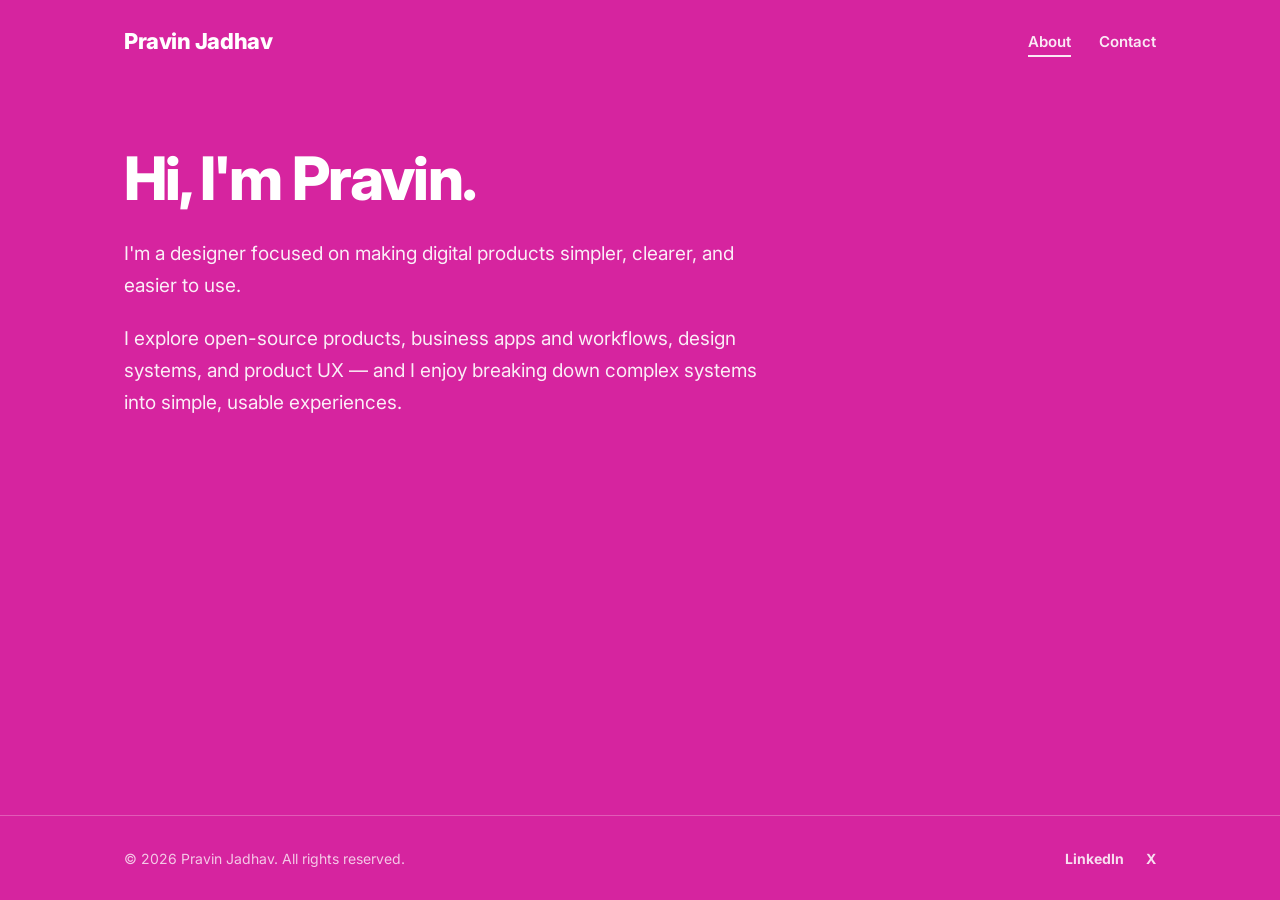
==== about.html @ 208a6228 "Add personal site: 37signals-style blog with SEO baked in Static site for askpravinjadhav.com: navba" ====
<!DOCTYPE html>
<html lang="en">
<head>
<meta charset="UTF-8">
<meta name="viewport" content="width=device-width, initial-scale=1.0">
<title>About — Pravin Jadhav</title>
<meta name="description" content="Pravin Jadhav is a designer focused on making digital products simpler, clearer, and easier to use.">
<link rel="canonical" href="https://askpravinjadhav.com/about.html">
<meta name="robots" content="index, follow">

<meta property="og:type" content="website">
<meta property="og:site_name" content="Pravin Jadhav">
<meta property="og:title" content="About — Pravin Jadhav">
<meta property="og:description" content="Pravin Jadhav is a designer focused on making digital products simpler, clearer, and easier to use.">
<meta property="og:url" content="https://askpravinjadhav.com/about.html">
<meta property="og:image" content="https://askpravinjadhav.com/og-image.png">

<meta name="twitter:card" content="summary_large_image">
<meta name="twitter:site" content="@askpravinjadhav">
<meta name="twitter:title" content="About — Pravin Jadhav">
<meta name="twitter:description" content="Pravin Jadhav is a designer focused on making digital products simpler, clearer, and easier to use.">
<meta name="twitter:image" content="https://askpravinjadhav.com/og-image.png">

<link rel="stylesheet" href="css/style.css">
</head>
<body>

<header class="navbar">
  <div class="wrap">
    <a href="index.html" class="brand">Pravin Jadhav</a>
    <ul class="nav-links">
      <li><a href="about.html" class="active">About</a></li>
      <li><a href="contact.html">Contact</a></li>
    </ul>
  </div>
</header>

<main>
  <section class="page">
    <div class="wrap">
      <h1>Hi, I'm Pravin.</h1>
      <p>I'm a designer focused on making digital products simpler, clearer, and easier to use.</p>
      <p>I explore open-source products, business apps and workflows, design systems, and product UX — and I enjoy breaking down complex systems into simple, usable experiences.</p>
    </div>
  </section>
</main>

<footer>
  <div class="wrap">
    <span class="footer-brand">© 2026 Pravin Jadhav. All rights reserved.</span>
    <ul class="social-links">
      <li><a href="https://linkedin.com/in/askpravinjadhav" target="_blank" rel="noopener noreferrer">LinkedIn</a></li>
      <li><a href="https://x.com/askpravinjadhav" target="_blank" rel="noopener noreferrer">X</a></li>
    </ul>
  </div>
</footer>

<script src="js/main.js"></script>
</body>
</html>
---- css/style.css ----
/* Kokam — 37signals-inspired styling */

@import url('https://fonts.googleapis.com/css2?family=Inter:wght@400;500;700;800&display=swap');

* {
  box-sizing: border-box;
}

html, body {
  margin: 0;
  padding: 0;
}

body {
  font-family: 'Inter', -apple-system, BlinkMacSystemFont, 'Segoe UI', Helvetica, Arial, sans-serif;
  color: #ffffff;
  min-height: 100vh;
  transition: background-color 0.4s ease;
  display: flex;
  flex-direction: column;
}

a {
  color: #ffffff;
  text-decoration: none;
}

a:hover {
  text-decoration: underline;
}

.wrap {
  width: 100%;
  max-width: 1080px;
  margin: 0 auto;
  padding: 0 24px;
}

/* Navbar */

.navbar {
  padding: 28px 0;
}

.navbar .wrap {
  display: flex;
  align-items: center;
  justify-content: space-between;
}

.brand {
  font-weight: 800;
  font-size: 22px;
  letter-spacing: -0.02em;
}

.brand:hover {
  text-decoration: none;
  opacity: 0.85;
}

.nav-links {
  display: flex;
  gap: 28px;
  list-style: none;
  margin: 0;
  padding: 0;
}

.nav-links a {
  font-weight: 600;
  font-size: 15px;
  opacity: 0.9;
}

.nav-links a:hover {
  opacity: 1;
}

.nav-links a.active {
  border-bottom: 2px solid #ffffff;
  padding-bottom: 4px;
}

/* Main / hero */

main {
  flex: 1;
}

.hero {
  padding: 60px 0 48px;
}

.hero h1 {
  font-size: clamp(40px, 7vw, 76px);
  line-height: 1.05;
  font-weight: 800;
  letter-spacing: -0.03em;
  margin: 0 0 20px;
  max-width: 820px;
}

.hero p.lede {
  font-size: clamp(18px, 2.4vw, 24px);
  line-height: 1.5;
  max-width: 640px;
  opacity: 0.92;
  margin: 0;
}

/* Posts list */

.posts {
  padding: 20px 0 80px;
  border-top: 1px solid rgba(255, 255, 255, 0.25);
}

.post-item {
  padding: 40px 0;
  border-bottom: 1px solid rgba(255, 255, 255, 0.25);
  display: flex;
  flex-direction: column;
  gap: 10px;
}

.post-item .post-num {
  font-weight: 700;
  font-size: 14px;
  opacity: 0.7;
  letter-spacing: 0.04em;
}

.post-item h2 {
  font-size: clamp(24px, 3.6vw, 34px);
  margin: 0;
  font-weight: 800;
  letter-spacing: -0.02em;
}

.post-item h2 a:hover {
  text-decoration: underline;
}

.post-item p {
  margin: 0;
  max-width: 680px;
  font-size: 17px;
  line-height: 1.6;
  opacity: 0.9;
}

.read-more {
  font-weight: 700;
  font-size: 15px;
  display: inline-block;
  margin-top: 4px;
}

/* Simple page (about / contact) */

.page {
  padding: 60px 0 100px;
}

.page h1 {
  font-size: clamp(36px, 6vw, 60px);
  font-weight: 800;
  letter-spacing: -0.03em;
  margin: 0 0 24px;
}

.page p {
  font-size: 19px;
  line-height: 1.7;
  max-width: 640px;
  opacity: 0.92;
  margin: 0 0 20px;
}

.contact-list {
  list-style: none;
  padding: 0;
  margin: 32px 0 0;
}

.contact-list li {
  font-size: 20px;
  font-weight: 700;
  margin-bottom: 14px;
}

/* Article */

.article {
  padding: 60px 0 100px;
}

.article .post-num {
  font-weight: 700;
  font-size: 14px;
  opacity: 0.7;
  letter-spacing: 0.04em;
  display: block;
  margin-bottom: 14px;
}

.article h1 {
  font-size: clamp(32px, 5.5vw, 56px);
  font-weight: 800;
  letter-spacing: -0.03em;
  margin: 0 0 28px;
  max-width: 800px;
}

.article .body p {
  font-size: 19px;
  line-height: 1.75;
  max-width: 680px;
  opacity: 0.94;
  margin: 0 0 22px;
}

.back-link {
  display: inline-block;
  margin-bottom: 40px;
  font-weight: 700;
  font-size: 15px;
  opacity: 0.85;
}

/* Footer */

footer {
  border-top: 1px solid rgba(255, 255, 255, 0.25);
  padding: 32px 0;
}

footer .wrap {
  display: flex;
  align-items: center;
  justify-content: space-between;
  flex-wrap: wrap;
  gap: 16px;
}

.footer-brand {
  font-size: 14px;
  opacity: 0.75;
}

.social-links {
  display: flex;
  gap: 22px;
  list-style: none;
  margin: 0;
  padding: 0;
}

.social-links a {
  font-weight: 700;
  font-size: 14px;
  opacity: 0.85;
}

.social-links a:hover {
  opacity: 1;
}

@media (max-width: 600px) {
  .nav-links {
    gap: 16px;
  }
}
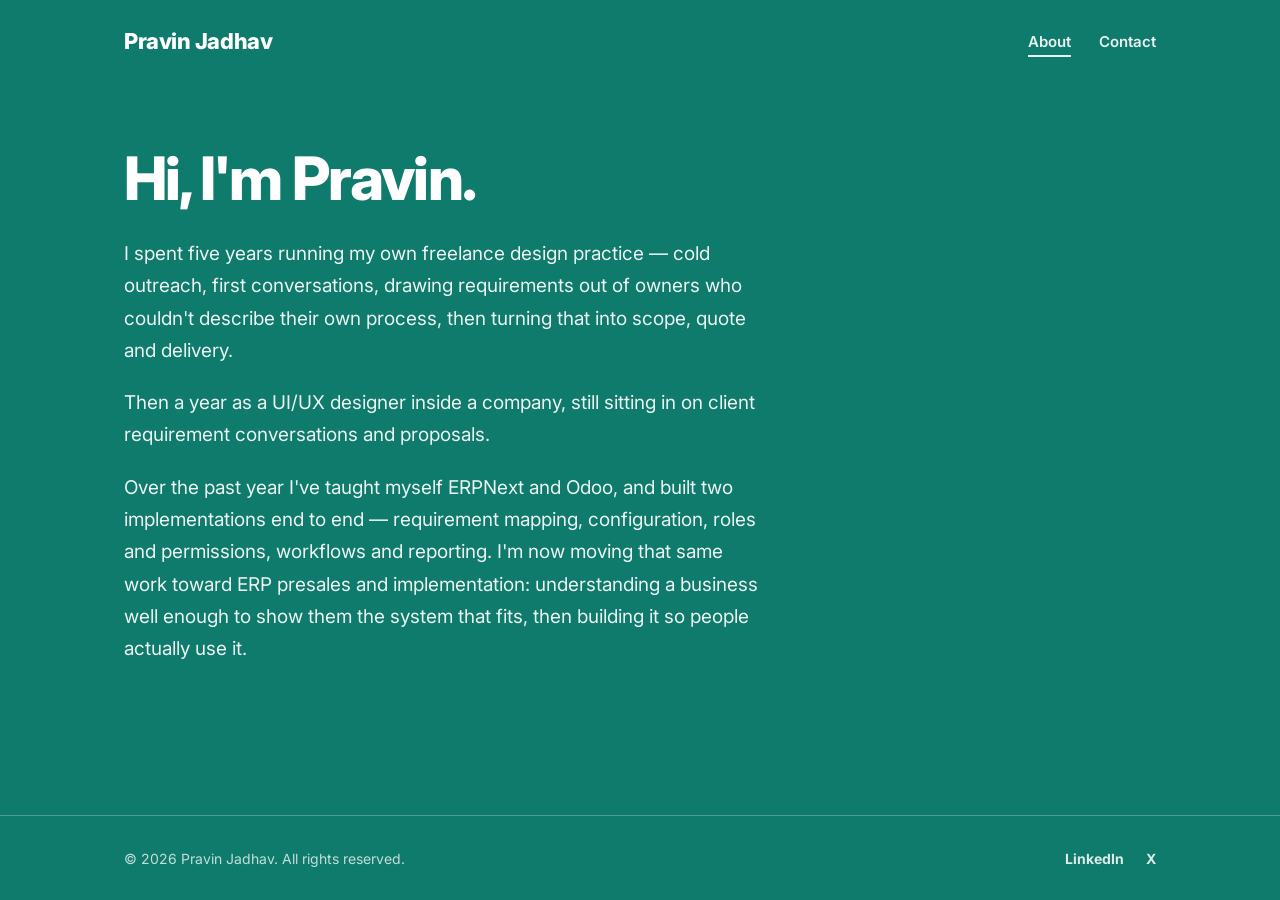
==== commit 1752be98: "Rework content for the shift from design to ERP consulting Replace design-portfolio framing with a f" ====
--- a/about.html
+++ b/about.html
@@ -4,21 +4,21 @@
 <meta charset="UTF-8">
 <meta name="viewport" content="width=device-width, initial-scale=1.0">
 <title>About — Pravin Jadhav</title>
-<meta name="description" content="Pravin Jadhav is a designer focused on making digital products simpler, clearer, and easier to use.">
+<meta name="description" content="Pravin Jadhav's history: five years of freelance client work, a year of product design, now ERP presales and implementation.">
 <link rel="canonical" href="https://askpravinjadhav.com/about.html">
 <meta name="robots" content="index, follow">
 
 <meta property="og:type" content="website">
 <meta property="og:site_name" content="Pravin Jadhav">
 <meta property="og:title" content="About — Pravin Jadhav">
-<meta property="og:description" content="Pravin Jadhav is a designer focused on making digital products simpler, clearer, and easier to use.">
+<meta property="og:description" content="Pravin Jadhav's history: five years of freelance client work, a year of product design, now ERP presales and implementation.">
 <meta property="og:url" content="https://askpravinjadhav.com/about.html">
 <meta property="og:image" content="https://askpravinjadhav.com/og-image.png">
 
 <meta name="twitter:card" content="summary_large_image">
 <meta name="twitter:site" content="@askpravinjadhav">
 <meta name="twitter:title" content="About — Pravin Jadhav">
-<meta name="twitter:description" content="Pravin Jadhav is a designer focused on making digital products simpler, clearer, and easier to use.">
+<meta name="twitter:description" content="Pravin Jadhav's history: five years of freelance client work, a year of product design, now ERP presales and implementation.">
 <meta name="twitter:image" content="https://askpravinjadhav.com/og-image.png">
 
 <link rel="stylesheet" href="css/style.css">
@@ -39,8 +39,9 @@
   <section class="page">
     <div class="wrap">
       <h1>Hi, I'm Pravin.</h1>
-      <p>I'm a designer focused on making digital products simpler, clearer, and easier to use.</p>
-      <p>I explore open-source products, business apps and workflows, design systems, and product UX — and I enjoy breaking down complex systems into simple, usable experiences.</p>
+      <p>I spent five years running my own freelance design practice — cold outreach, first conversations, drawing requirements out of owners who couldn't describe their own process, then turning that into scope, quote and delivery.</p>
+      <p>Then a year as a UI/UX designer inside a company, still sitting in on client requirement conversations and proposals.</p>
+      <p>Over the past year I've taught myself ERPNext and Odoo, and built two implementations end to end — requirement mapping, configuration, roles and permissions, workflows and reporting. I'm now moving that same work toward ERP presales and implementation: understanding a business well enough to show them the system that fits, then building it so people actually use it.</p>
     </div>
   </section>
 </main>
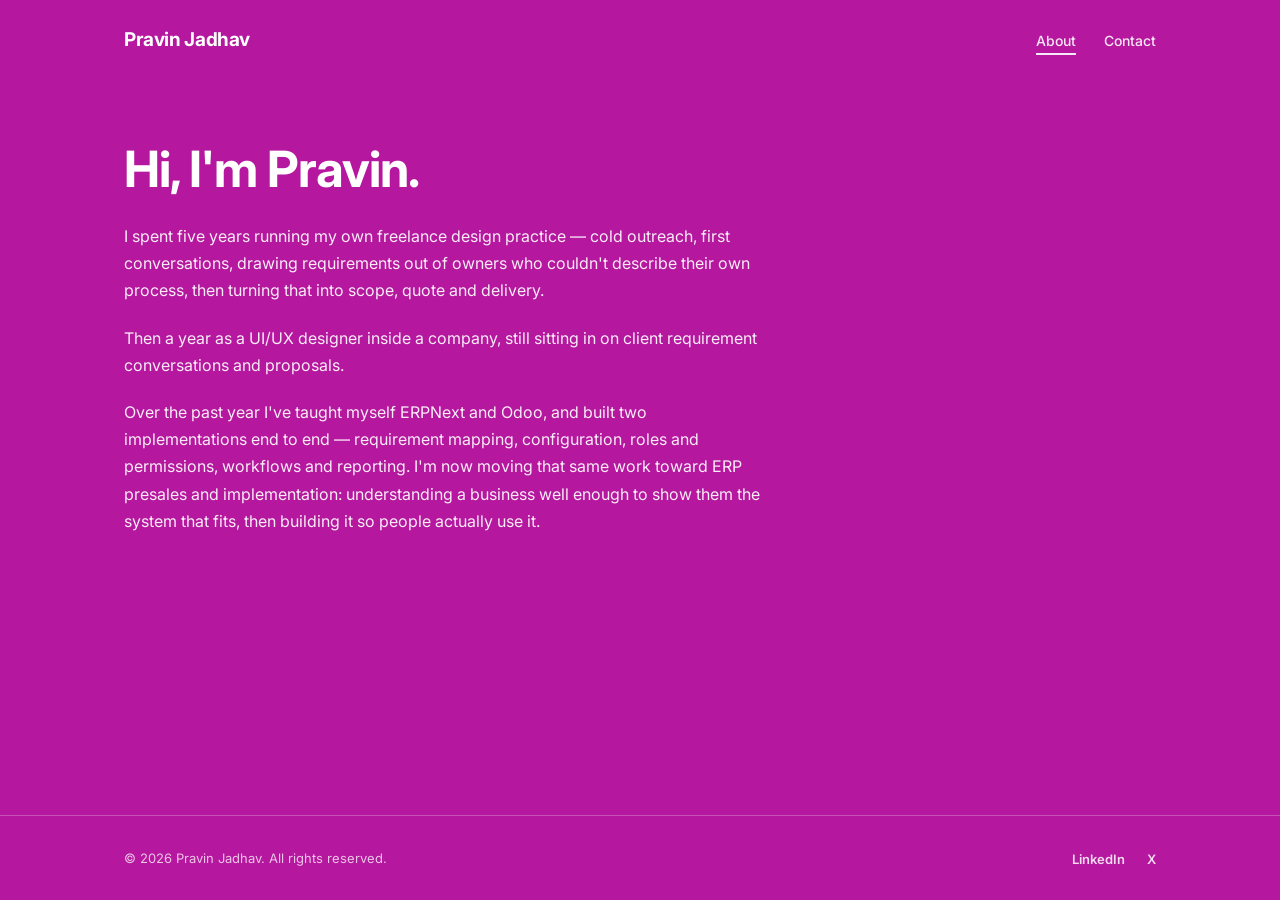
==== commit cb36fb3b: "Switch to clean URLs (drop .html from links and address bar) Add vercel.json with cleanUrls so Verce" ====
--- a/about.html
+++ b/about.html
@@ -5,14 +5,14 @@
 <meta name="viewport" content="width=device-width, initial-scale=1.0">
 <title>About — Pravin Jadhav</title>
 <meta name="description" content="Pravin Jadhav's history: five years of freelance client work, a year of product design, now ERP presales and implementation.">
-<link rel="canonical" href="https://askpravinjadhav.com/about.html">
+<link rel="canonical" href="https://askpravinjadhav.com/about">
 <meta name="robots" content="index, follow">
 
 <meta property="og:type" content="website">
 <meta property="og:site_name" content="Pravin Jadhav">
 <meta property="og:title" content="About — Pravin Jadhav">
 <meta property="og:description" content="Pravin Jadhav's history: five years of freelance client work, a year of product design, now ERP presales and implementation.">
-<meta property="og:url" content="https://askpravinjadhav.com/about.html">
+<meta property="og:url" content="https://askpravinjadhav.com/about">
 <meta property="og:image" content="https://askpravinjadhav.com/og-image.png">
 
 <meta name="twitter:card" content="summary_large_image">
@@ -27,10 +27,10 @@
 
 <header class="navbar">
   <div class="wrap">
-    <a href="index.html" class="brand">Pravin Jadhav</a>
+    <a href="/" class="brand">Pravin Jadhav</a>
     <ul class="nav-links">
-      <li><a href="about.html" class="active">About</a></li>
-      <li><a href="contact.html">Contact</a></li>
+      <li><a href="/about" class="active">About</a></li>
+      <li><a href="/contact">Contact</a></li>
     </ul>
   </div>
 </header>
--- a/css/style.css
+++ b/css/style.css
@@ -49,8 +49,8 @@
 }
 
 .brand {
-  font-weight: 800;
-  font-size: 22px;
+  font-weight: 700;
+  font-size: 19px;
   letter-spacing: -0.02em;
 }
 
@@ -68,8 +68,8 @@
 }
 
 .nav-links a {
-  font-weight: 600;
-  font-size: 15px;
+  font-weight: 500;
+  font-size: 14px;
   opacity: 0.9;
 }
 
@@ -93,17 +93,17 @@
 }
 
 .hero h1 {
-  font-size: clamp(40px, 7vw, 76px);
-  line-height: 1.05;
-  font-weight: 800;
-  letter-spacing: -0.03em;
+  font-size: clamp(34px, 6vw, 64px);
+  line-height: 1.08;
+  font-weight: 700;
+  letter-spacing: -0.02em;
   margin: 0 0 20px;
   max-width: 820px;
 }
 
 .hero p.lede {
-  font-size: clamp(18px, 2.4vw, 24px);
-  line-height: 1.5;
+  font-size: clamp(16px, 2vw, 20px);
+  line-height: 1.55;
   max-width: 640px;
   opacity: 0.92;
   margin: 0;
@@ -125,17 +125,17 @@
 }
 
 .post-item .post-num {
-  font-weight: 700;
-  font-size: 14px;
+  font-weight: 600;
+  font-size: 13px;
   opacity: 0.7;
   letter-spacing: 0.04em;
 }
 
 .post-item h2 {
-  font-size: clamp(24px, 3.6vw, 34px);
-  margin: 0;
-  font-weight: 800;
-  letter-spacing: -0.02em;
+  font-size: clamp(20px, 3vw, 28px);
+  margin: 0;
+  font-weight: 700;
+  letter-spacing: -0.01em;
 }
 
 .post-item h2 a:hover {
@@ -145,14 +145,14 @@
 .post-item p {
   margin: 0;
   max-width: 680px;
-  font-size: 17px;
+  font-size: 15px;
   line-height: 1.6;
   opacity: 0.9;
 }
 
 .read-more {
-  font-weight: 700;
-  font-size: 15px;
+  font-weight: 600;
+  font-size: 14px;
   display: inline-block;
   margin-top: 4px;
 }
@@ -164,14 +164,14 @@
 }
 
 .page h1 {
-  font-size: clamp(36px, 6vw, 60px);
-  font-weight: 800;
-  letter-spacing: -0.03em;
+  font-size: clamp(30px, 5vw, 50px);
+  font-weight: 700;
+  letter-spacing: -0.02em;
   margin: 0 0 24px;
 }
 
 .page p {
-  font-size: 19px;
+  font-size: 16px;
   line-height: 1.7;
   max-width: 640px;
   opacity: 0.92;
@@ -185,8 +185,8 @@
 }
 
 .contact-list li {
-  font-size: 20px;
-  font-weight: 700;
+  font-size: 17px;
+  font-weight: 600;
   margin-bottom: 14px;
 }
 
@@ -197,8 +197,8 @@
 }
 
 .article .post-num {
-  font-weight: 700;
-  font-size: 14px;
+  font-weight: 600;
+  font-size: 13px;
   opacity: 0.7;
   letter-spacing: 0.04em;
   display: block;
@@ -206,15 +206,15 @@
 }
 
 .article h1 {
-  font-size: clamp(32px, 5.5vw, 56px);
-  font-weight: 800;
-  letter-spacing: -0.03em;
+  font-size: clamp(26px, 4.5vw, 46px);
+  font-weight: 700;
+  letter-spacing: -0.02em;
   margin: 0 0 28px;
   max-width: 800px;
 }
 
 .article .body p {
-  font-size: 19px;
+  font-size: 16px;
   line-height: 1.75;
   max-width: 680px;
   opacity: 0.94;
@@ -224,8 +224,8 @@
 .back-link {
   display: inline-block;
   margin-bottom: 40px;
-  font-weight: 700;
-  font-size: 15px;
+  font-weight: 600;
+  font-size: 14px;
   opacity: 0.85;
 }
 
@@ -245,7 +245,7 @@
 }
 
 .footer-brand {
-  font-size: 14px;
+  font-size: 13px;
   opacity: 0.75;
 }
 
@@ -258,8 +258,8 @@
 }
 
 .social-links a {
-  font-weight: 700;
-  font-size: 14px;
+  font-weight: 600;
+  font-size: 13px;
   opacity: 0.85;
 }
 
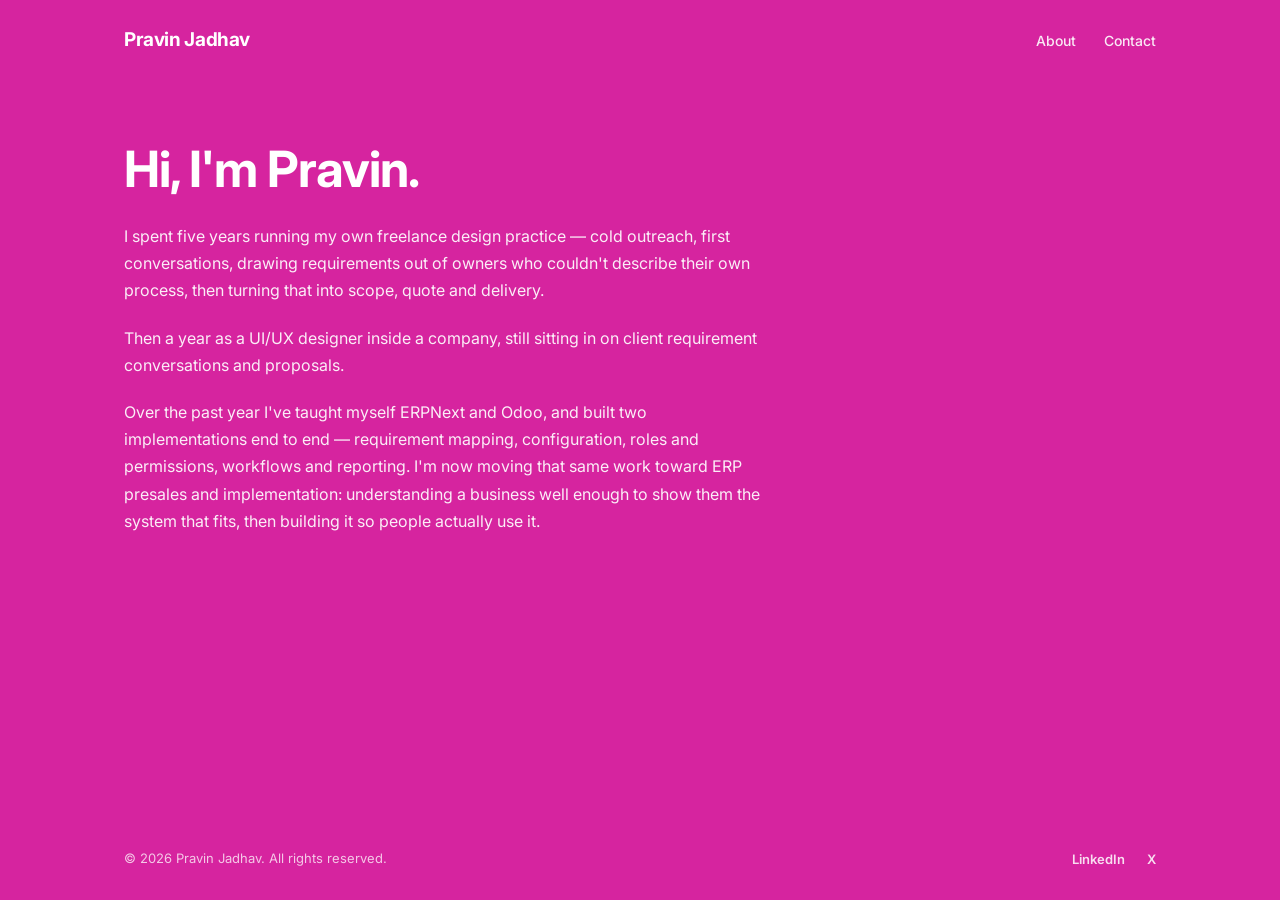
==== commit 477fcc73: "Add favicon Add favicon.ico, 16/32px PNGs, apple-touch-icon, Android Chrome icons, and site.webmanif" ====
--- a/about.html
+++ b/about.html
@@ -3,6 +3,11 @@
 <head>
 <meta charset="UTF-8">
 <meta name="viewport" content="width=device-width, initial-scale=1.0">
+<link rel="icon" href="/favicon.ico">
+<link rel="apple-touch-icon" sizes="180x180" href="/apple-touch-icon.png">
+<link rel="icon" type="image/png" sizes="32x32" href="/favicon-32x32.png">
+<link rel="icon" type="image/png" sizes="16x16" href="/favicon-16x16.png">
+<link rel="manifest" href="/site.webmanifest">
 <title>About — Pravin Jadhav</title>
 <meta name="description" content="Pravin Jadhav's history: five years of freelance client work, a year of product design, now ERP presales and implementation.">
 <link rel="canonical" href="https://askpravinjadhav.com/about">
--- a/css/style.css
+++ b/css/style.css
@@ -77,11 +77,6 @@
   opacity: 1;
 }
 
-.nav-links a.active {
-  border-bottom: 2px solid #ffffff;
-  padding-bottom: 4px;
-}
-
 /* Main / hero */
 
 main {
@@ -113,22 +108,17 @@
 
 .posts {
   padding: 20px 0 80px;
-  border-top: 1px solid rgba(255, 255, 255, 0.25);
 }
 
 .post-item {
   padding: 40px 0;
-  border-bottom: 1px solid rgba(255, 255, 255, 0.25);
   display: flex;
   flex-direction: column;
   gap: 10px;
 }
 
 .post-item .post-num {
-  font-weight: 600;
-  font-size: 13px;
-  opacity: 0.7;
-  letter-spacing: 0.04em;
+  font-weight: 700;
 }
 
 .post-item h2 {
@@ -232,7 +222,6 @@
 /* Footer */
 
 footer {
-  border-top: 1px solid rgba(255, 255, 255, 0.25);
   padding: 32px 0;
 }
 
